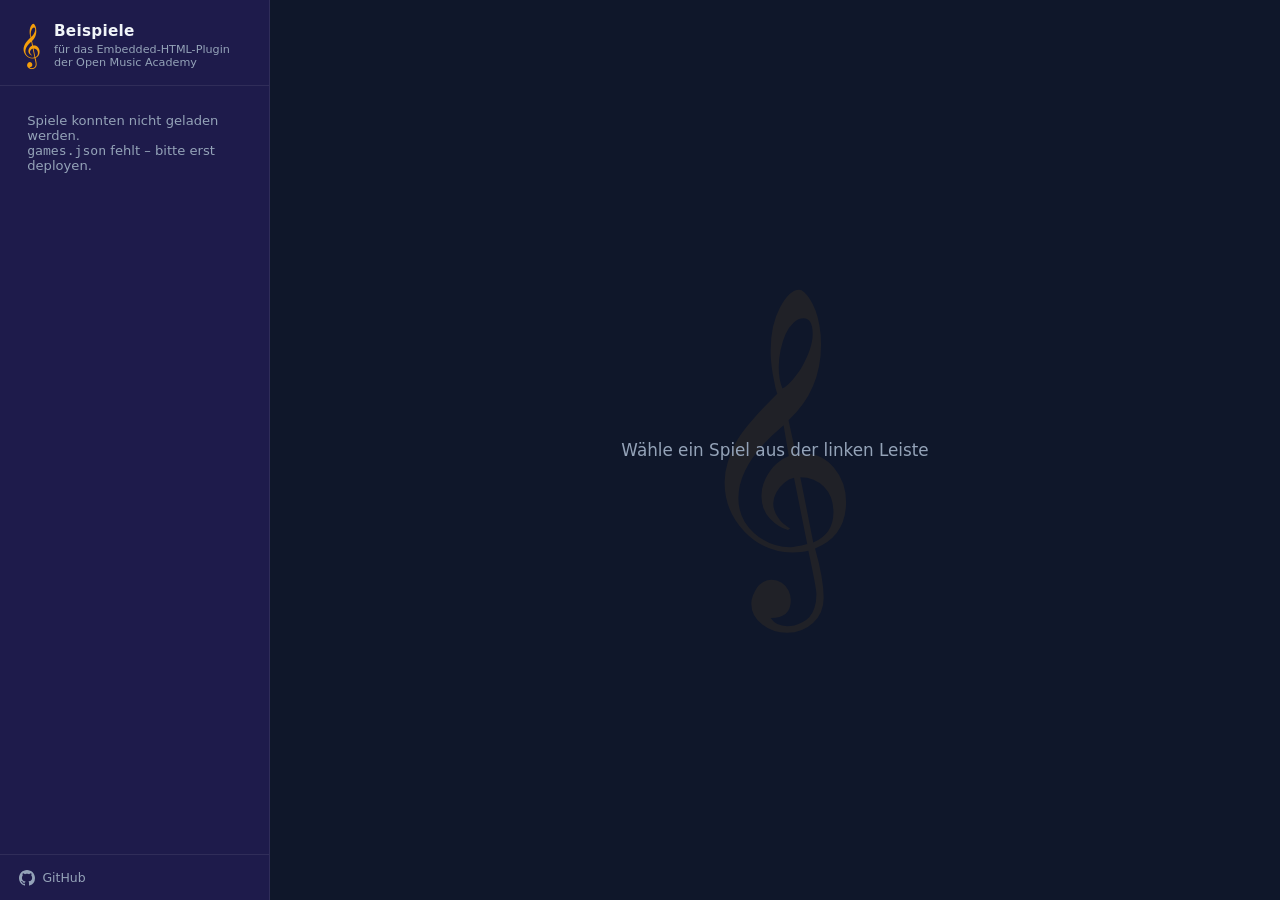
==== index.html @ 064c8de2 "Ad github action and web preview for static pages" ====
<!DOCTYPE html>
<html lang="de">
<head>
  <meta charset="UTF-8">
  <meta name="viewport" content="width=device-width, initial-scale=1.0">
  <title>Beispiele für das Embedded-HTML-Plugin</title>
  <link rel="stylesheet" href="style.css">
</head>
<body>
  <div class="layout">

    <aside class="sidebar">
      <div class="sidebar-header">
        <span class="logo">𝄞</span>
        <div class="brand">
          <div class="brand-title">Beispiele</div>
          <div class="brand-sub">für das Embedded-HTML-Plugin<br>
            der Open Music Academy</div>
        </div>
      </div>
      <nav id="game-list"></nav>
      <a class="github-link"
         href="https://github.com/musikisum/static-oma-pages"
         target="_blank" rel="noopener">
        <svg width="16" height="16" viewBox="0 0 24 24" fill="currentColor" aria-hidden="true">
          <path d="M12 0C5.37 0 0 5.37 0 12c0 5.31 3.435 9.795 8.205 11.385.6.105.825-.255.825-.57
            0-.285-.015-1.23-.015-2.235-3.015.555-3.795-.735-4.035-1.41-.135-.345-.72-1.41-1.23-1.695
            -.42-.225-1.02-.78-.015-.795.945-.015 1.62.87 1.845 1.23 1.08 1.815 2.805 1.305 3.495.99
            .105-.78.42-1.305.765-1.605-2.67-.3-5.46-1.335-5.46-5.925 0-1.305.465-2.385 1.23-3.225
            -.12-.3-.54-1.53.12-3.18 0 0 1.005-.315 3.3 1.23.96-.27 1.98-.405 3-.405s2.04.135 3 .405
            c2.295-1.56 3.3-1.23 3.3-1.23.66 1.65.24 2.88.12 3.18.765.84 1.23 1.905 1.23 3.225
            0 4.605-2.805 5.625-5.475 5.925.435.375.81 1.095.81 2.22 0 1.605-.015 2.895-.015 3.3
            0 .315.225.69.825.57A12.02 12.02 0 0024 12c0-6.63-5.37-12-12-12z"/>
        </svg>
        GitHub
      </a>
    </aside>

    <main class="content">
      <div id="welcome" class="welcome">
        <span class="welcome-clef" aria-hidden="true">𝄞</span>
        <p class="welcome-hint">Wähle ein Spiel aus der linken Leiste</p>
      </div>
      <iframe id="game-frame" class="game-frame" src="" title="Spiel"></iframe>
    </main>

  </div>
  <script src="app.js"></script>
</body>
</html>
---- style.css ----
*, *::before, *::after {
  box-sizing: border-box;
  margin: 0;
  padding: 0;
}

:root {
  --sidebar-w: 270px;
  --c-sidebar: #1e1b4b;
  --c-hover:   #312e81;
  --c-active:  #3730a3;
  --c-accent:  #f59e0b;
  --c-bg:      #0f172a;
  --c-text:    #f1f5f9;
  --c-muted:   #94a3b8;
  --c-border:  rgba(255, 255, 255, 0.08);
  --radius:    10px;
}

html, body {
  height: 100%;
  font-family: system-ui, -apple-system, sans-serif;
  overflow: hidden;
}

.layout {
  display: flex;
  height: 100vh;
}

/* ── SIDEBAR ── */

.sidebar {
  width: var(--sidebar-w);
  flex-shrink: 0;
  background: var(--c-sidebar);
  display: flex;
  flex-direction: column;
  overflow-y: auto;
  border-right: 1px solid var(--c-border);
  color: var(--c-text);
}

.sidebar-header {
  display: flex;
  align-items: center;
  gap: 0.8rem;
  padding: 1.4rem 1.2rem 1rem;
  border-bottom: 1px solid var(--c-border);
  flex-shrink: 0;
}

.logo {
  font-size: 2.4rem;
  line-height: 1;
  color: var(--c-accent);
  flex-shrink: 0;
}

.brand-title {
  font-size: 0.95rem;
  font-weight: 700;
  letter-spacing: 0.02em;
}

.brand-sub {
  font-size: 0.7rem;
  color: var(--c-muted);
  margin-top: 0.15rem;
}

#game-list {
  flex: 1;
  padding: 0.7rem;
  display: flex;
  flex-direction: column;
  gap: 0.3rem;
}

.game-btn {
  display: flex;
  align-items: center;
  gap: 0.75rem;
  width: 100%;
  padding: 0.75rem 0.85rem;
  border: none;
  border-left: 3px solid transparent;
  border-radius: var(--radius);
  background: transparent;
  color: var(--c-text);
  cursor: pointer;
  text-align: left;
  transition: background 0.15s;
}

.game-btn:hover {
  background: var(--c-hover);
}

.game-btn.active {
  background: var(--c-active);
  border-left-color: var(--c-accent);
}

.game-icon {
  font-size: 1.6rem;
  line-height: 1;
  flex-shrink: 0;
}

.game-name {
  font-size: 0.875rem;
  font-weight: 600;
}

.game-desc {
  font-size: 0.73rem;
  color: var(--c-muted);
  margin-top: 0.2rem;
  line-height: 1.35;
}

.github-link {
  display: flex;
  align-items: center;
  gap: 0.45rem;
  padding: 0.9rem 1.2rem;
  font-size: 0.78rem;
  color: var(--c-muted);
  text-decoration: none;
  border-top: 1px solid var(--c-border);
  flex-shrink: 0;
  transition: color 0.15s;
}

.github-link:hover {
  color: var(--c-text);
}

/* ── CONTENT ── */

.content {
  flex: 1;
  position: relative;
  overflow: hidden;
}

.welcome {
  position: absolute;
  inset: 0;
  background: var(--c-bg);
  display: flex;
  flex-direction: column;
  align-items: center;
  justify-content: center;
  gap: 1.5rem;
}

.welcome-clef {
  font-size: 18rem;
  line-height: 1;
  color: var(--c-accent);
  opacity: 0.07;
  user-select: none;
  pointer-events: none;
  position: absolute;
}

.welcome-hint {
  font-size: 1.05rem;
  color: var(--c-muted);
  position: relative;
}

.game-frame {
  position: absolute;
  inset: 0;
  width: 100%;
  height: 100%;
  border: none;
  display: none;
}
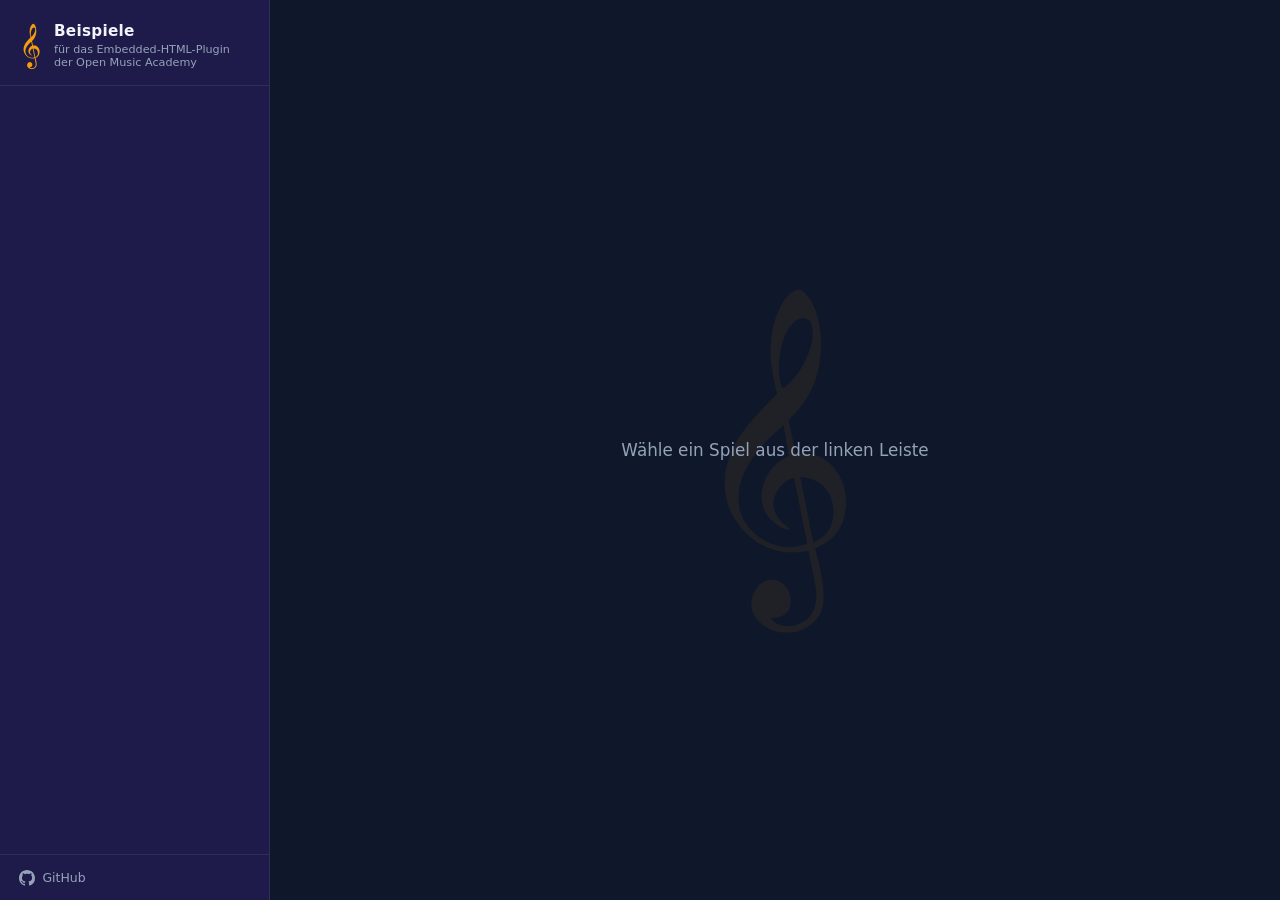
==== commit f576f3cb: "Add new static file modes and scales" ====
--- a/index.html
+++ b/index.html
@@ -45,6 +45,7 @@
     </main>
 
   </div>
+  <script src="games-data.js"></script>
   <script src="app.js"></script>
 </body>
 </html>
